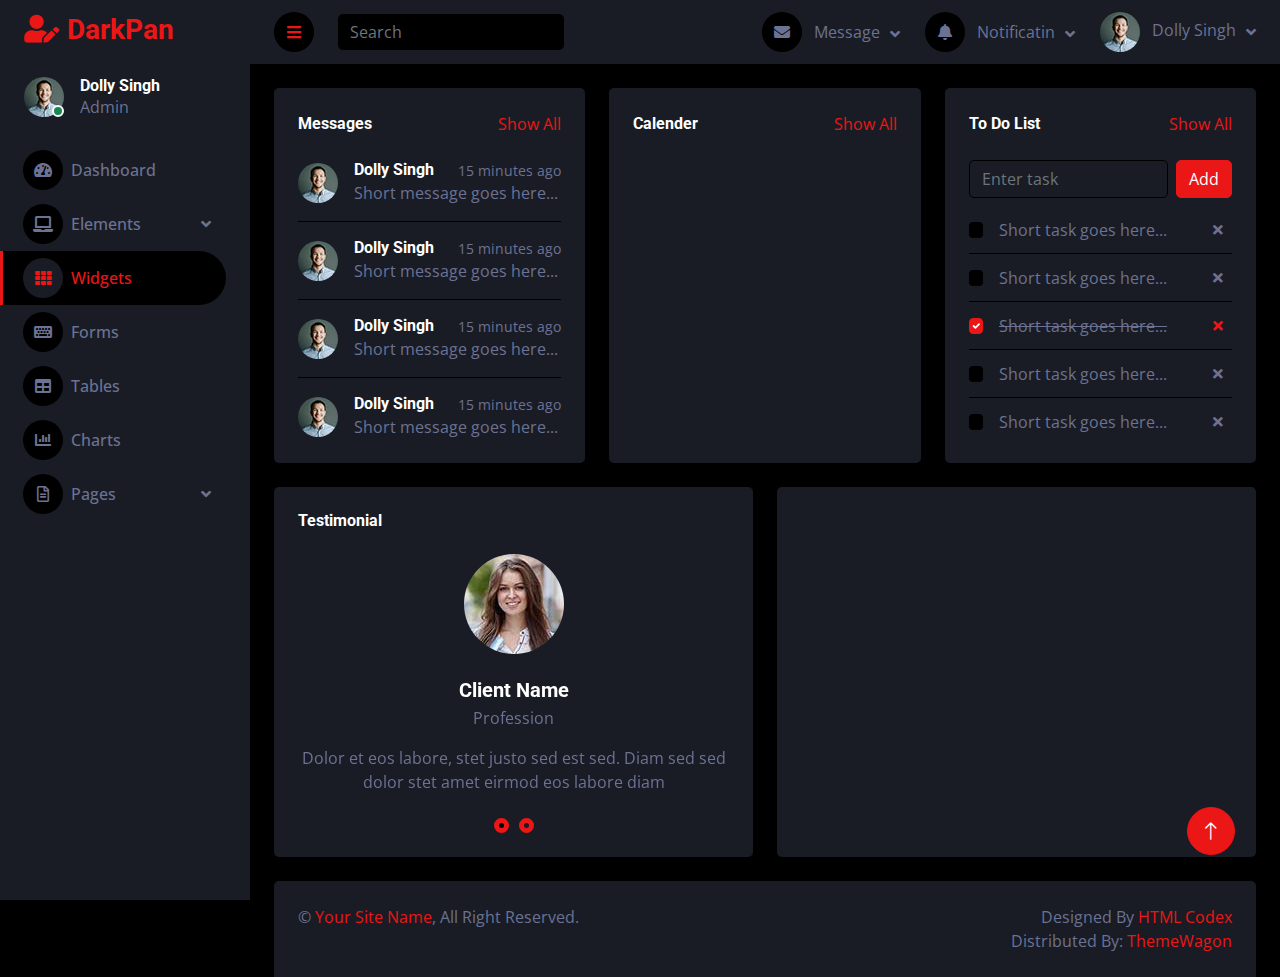
==== widget.html @ ba1cf60e "Add files via upload" ====
<!DOCTYPE html>
<html lang="en">

<head>
    <meta charset="utf-8">
    <title>Smart Bin Widget</title>
    <meta content="width=device-width, initial-scale=1.0" name="viewport">
    <meta content="" name="keywords">
    <meta content="" name="description">

    <!-- Favicon -->
    <link href="img/favicon.ico" rel="icon">

    <!-- Google Web Fonts -->
    <link rel="preconnect" href="https://fonts.googleapis.com">
    <link rel="preconnect" href="https://fonts.gstatic.com" crossorigin>
    <link href="https://fonts.googleapis.com/css2?family=Open+Sans:wght@400;600&family=Roboto:wght@500;700&display=swap" rel="stylesheet"> 
    
    <!-- Icon Font Stylesheet -->
    <link href="https://cdnjs.cloudflare.com/ajax/libs/font-awesome/5.10.0/css/all.min.css" rel="stylesheet">
    <link href="https://cdn.jsdelivr.net/npm/bootstrap-icons@1.4.1/font/bootstrap-icons.css" rel="stylesheet">

    <!-- Libraries Stylesheet -->
    <link href="lib/owlcarousel/assets/owl.carousel.min.css" rel="stylesheet">
    <link href="lib/tempusdominus/css/tempusdominus-bootstrap-4.min.css" rel="stylesheet" />

    <!-- Customized Bootstrap Stylesheet -->
    <link href="css/bootstrap.min.css" rel="stylesheet">

    <!-- Template Stylesheet -->
    <link href="css/style.css" rel="stylesheet">
</head>

<body>
    <div class="container-fluid position-relative d-flex p-0">
        <!-- Spinner Start -->
        <div id="spinner" class="show bg-dark position-fixed translate-middle w-100 vh-100 top-50 start-50 d-flex align-items-center justify-content-center">
            <div class="spinner-border text-primary" style="width: 3rem; height: 3rem;" role="status">
                <span class="sr-only">Loading...</span>
            </div>
        </div>
        <!-- Spinner End -->


        <!-- Sidebar Start -->
        <div class="sidebar pe-4 pb-3">
            <nav class="navbar bg-secondary navbar-dark">
                <a href="index.html" class="navbar-brand mx-4 mb-3">
                    <h3 class="text-primary"><i class="fa fa-user-edit me-2"></i>DarkPan</h3>
                </a>
                <div class="d-flex align-items-center ms-4 mb-4">
                    <div class="position-relative">
                        <img class="rounded-circle" src="img/user.jpg" alt="" style="width: 40px; height: 40px;">
                        <div class="bg-success rounded-circle border border-2 border-white position-absolute end-0 bottom-0 p-1"></div>
                    </div>
                    <div class="ms-3">
                        <h6 class="mb-0">Dolly Singh</h6>
                        <span>Admin</span>
                    </div>
                </div>
                <div class="navbar-nav w-100">
                    <a href="index.html" class="nav-item nav-link"><i class="fa fa-tachometer-alt me-2"></i>Dashboard</a>
                    <div class="nav-item dropdown">
                        <a href="#" class="nav-link dropdown-toggle" data-bs-toggle="dropdown"><i class="fa fa-laptop me-2"></i>Elements</a>
                        <div class="dropdown-menu bg-transparent border-0">
                            <a href="element.html" class="dropdown-item">Other Elements</a>
                        </div>
                    </div>
                    <a href="widget.html" class="nav-item nav-link active"><i class="fa fa-th me-2"></i>Widgets</a>
                    <a href="form.html" class="nav-item nav-link"><i class="fa fa-keyboard me-2"></i>Forms</a>
                    <a href="table.html" class="nav-item nav-link"><i class="fa fa-table me-2"></i>Tables</a>
                    <a href="chart.html" class="nav-item nav-link"><i class="fa fa-chart-bar me-2"></i>Charts</a>
                    <div class="nav-item dropdown">
                        <a href="#" class="nav-link dropdown-toggle" data-bs-toggle="dropdown"><i class="far fa-file-alt me-2"></i>Pages</a>
                        <div class="dropdown-menu bg-transparent border-0">
                            <a href="signin.html" class="dropdown-item">Sign In</a>
                            <a href="signup.html" class="dropdown-item">Sign Up</a>
                            <a href="404.html" class="dropdown-item">404 Error</a>
                            <a href="blank.html" class="dropdown-item">Blank Page</a>
                        </div>
                    </div>
                </div>
            </nav>
        </div>
        <!-- Sidebar End -->


        <!-- Content Start -->
        <div class="content">
            <!-- Navbar Start -->
            <nav class="navbar navbar-expand bg-secondary navbar-dark sticky-top px-4 py-0">
                <a href="index.html" class="navbar-brand d-flex d-lg-none me-4">
                    <h2 class="text-primary mb-0"><i class="fa fa-user-edit"></i></h2>
                </a>
                <a href="#" class="sidebar-toggler flex-shrink-0">
                    <i class="fa fa-bars"></i>
                </a>
                <form class="d-none d-md-flex ms-4">
                    <input class="form-control bg-dark border-0" type="search" placeholder="Search">
                </form>
                <div class="navbar-nav align-items-center ms-auto">
                    <div class="nav-item dropdown">
                        <a href="#" class="nav-link dropdown-toggle" data-bs-toggle="dropdown">
                            <i class="fa fa-envelope me-lg-2"></i>
                            <span class="d-none d-lg-inline-flex">Message</span>
                        </a>
                        <div class="dropdown-menu dropdown-menu-end bg-secondary border-0 rounded-0 rounded-bottom m-0">
                            <a href="#" class="dropdown-item">
                                <div class="d-flex align-items-center">
                                    <img class="rounded-circle" src="img/user.jpg" alt="" style="width: 40px; height: 40px;">
                                    <div class="ms-2">
                                        <h6 class="fw-normal mb-0">Dolly send you a message</h6>
                                        <small>15 minutes ago</small>
                                    </div>
                                </div>
                            </a>
                            <hr class="dropdown-divider">
                            <a href="#" class="dropdown-item">
                                <div class="d-flex align-items-center">
                                    <img class="rounded-circle" src="img/user.jpg" alt="" style="width: 40px; height: 40px;">
                                    <div class="ms-2">
                                        <h6 class="fw-normal mb-0">Dolly send you a message</h6>
                                        <small>15 minutes ago</small>
                                    </div>
                                </div>
                            </a>
                            <hr class="dropdown-divider">
                            <a href="#" class="dropdown-item">
                                <div class="d-flex align-items-center">
                                    <img class="rounded-circle" src="img/user.jpg" alt="" style="width: 40px; height: 40px;">
                                    <div class="ms-2">
                                        <h6 class="fw-normal mb-0">Dolly send you a message</h6>
                                        <small>15 minutes ago</small>
                                    </div>
                                </div>
                            </a>
                            <hr class="dropdown-divider">
                            <a href="#" class="dropdown-item text-center">See all message</a>
                        </div>
                    </div>
                    <div class="nav-item dropdown">
                        <a href="#" class="nav-link dropdown-toggle" data-bs-toggle="dropdown">
                            <i class="fa fa-bell me-lg-2"></i>
                            <span class="d-none d-lg-inline-flex">Notificatin</span>
                        </a>
                        <div class="dropdown-menu dropdown-menu-end bg-secondary border-0 rounded-0 rounded-bottom m-0">
                            <a href="#" class="dropdown-item">
                                <h6 class="fw-normal mb-0">Profile updated</h6>
                                <small>15 minutes ago</small>
                            </a>
                            <hr class="dropdown-divider">
                            <a href="#" class="dropdown-item">
                                <h6 class="fw-normal mb-0">New user added</h6>
                                <small>15 minutes ago</small>
                            </a>
                            <hr class="dropdown-divider">
                            <a href="#" class="dropdown-item">
                                <h6 class="fw-normal mb-0">Password changed</h6>
                                <small>15 minutes ago</small>
                            </a>
                            <hr class="dropdown-divider">
                            <a href="#" class="dropdown-item text-center">See all notifications</a>
                        </div>
                    </div>
                    <div class="nav-item dropdown">
                        <a href="#" class="nav-link dropdown-toggle" data-bs-toggle="dropdown">
                            <img class="rounded-circle me-lg-2" src="img/user.jpg" alt="" style="width: 40px; height: 40px;">
                            <span class="d-none d-lg-inline-flex">Dolly Singh</span>
                        </a>
                        <div class="dropdown-menu dropdown-menu-end bg-secondary border-0 rounded-0 rounded-bottom m-0">
                            <a href="#" class="dropdown-item">My Profile</a>
                            <a href="#" class="dropdown-item">Settings</a>
                            <a href="#" class="dropdown-item">Log Out</a>
                        </div>
                    </div>
                </div>
            </nav>
            <!-- Navbar End -->


            <!-- Widget Start -->
            <div class="container-fluid pt-4 px-4">
                <div class="row g-4">
                    <div class="col-sm-12 col-md-6 col-xl-4">
                        <div class="h-100 bg-secondary rounded p-4">
                            <div class="d-flex align-items-center justify-content-between mb-2">
                                <h6 class="mb-0">Messages</h6>
                                <a href="">Show All</a>
                            </div>
                            <div class="d-flex align-items-center border-bottom py-3">
                                <img class="rounded-circle flex-shrink-0" src="img/user.jpg" alt="" style="width: 40px; height: 40px;">
                                <div class="w-100 ms-3">
                                    <div class="d-flex w-100 justify-content-between">
                                        <h6 class="mb-0">Dolly Singh</h6>
                                        <small>15 minutes ago</small>
                                    </div>
                                    <span>Short message goes here...</span>
                                </div>
                            </div>
                            <div class="d-flex align-items-center border-bottom py-3">
                                <img class="rounded-circle flex-shrink-0" src="img/user.jpg" alt="" style="width: 40px; height: 40px;">
                                <div class="w-100 ms-3">
                                    <div class="d-flex w-100 justify-content-between">
                                        <h6 class="mb-0">Dolly Singh</h6>
                                        <small>15 minutes ago</small>
                                    </div>
                                    <span>Short message goes here...</span>
                                </div>
                            </div>
                            <div class="d-flex align-items-center border-bottom py-3">
                                <img class="rounded-circle flex-shrink-0" src="img/user.jpg" alt="" style="width: 40px; height: 40px;">
                                <div class="w-100 ms-3">
                                    <div class="d-flex w-100 justify-content-between">
                                        <h6 class="mb-0">Dolly Singh</h6>
                                        <small>15 minutes ago</small>
                                    </div>
                                    <span>Short message goes here...</span>
                                </div>
                            </div>
                            <div class="d-flex align-items-center pt-3">
                                <img class="rounded-circle flex-shrink-0" src="img/user.jpg" alt="" style="width: 40px; height: 40px;">
                                <div class="w-100 ms-3">
                                    <div class="d-flex w-100 justify-content-between">
                                        <h6 class="mb-0">Dolly Singh</h6>
                                        <small>15 minutes ago</small>
                                    </div>
                                    <span>Short message goes here...</span>
                                </div>
                            </div>
                        </div>
                    </div>
                    <div class="col-sm-12 col-md-6 col-xl-4">
                        <div class="h-100 bg-secondary rounded p-4">
                            <div class="d-flex align-items-center justify-content-between mb-4">
                                <h6 class="mb-0">Calender</h6>
                                <a href="">Show All</a>
                            </div>
                            <div id="calender"></div>
                        </div>
                    </div>
                    <div class="col-sm-12 col-md-6 col-xl-4">
                        <div class="h-100 bg-secondary rounded p-4">
                            <div class="d-flex align-items-center justify-content-between mb-4">
                                <h6 class="mb-0">To Do List</h6>
                                <a href="">Show All</a>
                            </div>
                            <div class="d-flex mb-2">
                                <input class="form-control bg-transparent" type="text" placeholder="Enter task">
                                <button type="button" class="btn btn-primary ms-2">Add</button>
                            </div>
                            <div class="d-flex align-items-center border-bottom py-2">
                                <input class="form-check-input m-0" type="checkbox">
                                <div class="w-100 ms-3">
                                    <div class="d-flex w-100 align-items-center justify-content-between">
                                        <span>Short task goes here...</span>
                                        <button class="btn btn-sm"><i class="fa fa-times"></i></button>
                                    </div>
                                </div>
                            </div>
                            <div class="d-flex align-items-center border-bottom py-2">
                                <input class="form-check-input m-0" type="checkbox">
                                <div class="w-100 ms-3">
                                    <div class="d-flex w-100 align-items-center justify-content-between">
                                        <span>Short task goes here...</span>
                                        <button class="btn btn-sm"><i class="fa fa-times"></i></button>
                                    </div>
                                </div>
                            </div>
                            <div class="d-flex align-items-center border-bottom py-2">
                                <input class="form-check-input m-0" type="checkbox" checked>
                                <div class="w-100 ms-3">
                                    <div class="d-flex w-100 align-items-center justify-content-between">
                                        <span><del>Short task goes here...</del></span>
                                        <button class="btn btn-sm text-primary"><i class="fa fa-times"></i></button>
                                    </div>
                                </div>
                            </div>
                            <div class="d-flex align-items-center border-bottom py-2">
                                <input class="form-check-input m-0" type="checkbox">
                                <div class="w-100 ms-3">
                                    <div class="d-flex w-100 align-items-center justify-content-between">
                                        <span>Short task goes here...</span>
                                        <button class="btn btn-sm"><i class="fa fa-times"></i></button>
                                    </div>
                                </div>
                            </div>
                            <div class="d-flex align-items-center pt-2">
                                <input class="form-check-input m-0" type="checkbox">
                                <div class="w-100 ms-3">
                                    <div class="d-flex w-100 align-items-center justify-content-between">
                                        <span>Short task goes here...</span>
                                        <button class="btn btn-sm"><i class="fa fa-times"></i></button>
                                    </div>
                                </div>
                            </div>
                        </div>
                    </div>
                    <div class="col-sm-12 col-xl-6">
                        <div class="bg-secondary rounded h-100 p-4">
                            <h6 class="mb-4">Testimonial</h6>
                            <div class="owl-carousel testimonial-carousel">
                                <div class="testimonial-item text-center">
                                    <img class="img-fluid rounded-circle mx-auto mb-4" src="img/testimonial-1.jpg" style="width: 100px; height: 100px;">
                                    <h5 class="mb-1">Client Name</h5>
                                    <p>Profession</p>
                                    <p class="mb-0">Dolor et eos labore, stet justo sed est sed. Diam sed sed dolor stet amet eirmod eos labore diam</p>
                                </div>
                                <div class="testimonial-item text-center">
                                    <img class="img-fluid rounded-circle mx-auto mb-4" src="img/testimonial-2.jpg" style="width: 100px; height: 100px;">
                                    <h5 class="mb-1">Client Name</h5>
                                    <p>Profession</p>
                                    <p class="mb-0">Dolor et eos labore, stet justo sed est sed. Diam sed sed dolor stet amet eirmod eos labore diam</p>
                                </div>
                            </div>
                        </div>
                    </div>
                    <div class="col-sm-12 col-xl-6">
                        <div class="bg-secondary rounded h-100 p-4">
                            <iframe class="position-relative rounded w-100 h-100"
                            src="https://www.google.com/maps/embed?pb=!1m18!1m12!1m3!1d3001156.4288297426!2d-78.01371936852176!3d42.72876761954724!2m3!1f0!2f0!3f0!3m2!1i1024!2i768!4f13.1!3m3!1m2!1s0x4ccc4bf0f123a5a9%3A0xddcfc6c1de189567!2sNew%20York%2C%20USA!5e0!3m2!1sen!2sbd!4v1603794290143!5m2!1sen!2sbd"
                            frameborder="0" allowfullscreen="" aria-hidden="false"
                            tabindex="0" style="filter: grayscale(100%) invert(92%) contrast(83%); border: 0;"></iframe>
                        </div>
                    </div>
                </div>
            </div>
            <!-- Widget End -->


            <!-- Footer Start -->
            <div class="container-fluid pt-4 px-4">
                <div class="bg-secondary rounded-top p-4">
                    <div class="row">
                        <div class="col-12 col-sm-6 text-center text-sm-start">
                            &copy; <a href="#">Your Site Name</a>, All Right Reserved. 
                        </div>
                        <div class="col-12 col-sm-6 text-center text-sm-end">
                            <!--/*** This template is free as long as you keep the footer author’s credit link/attribution link/backlink. If you'd like to use the template without the footer author’s credit link/attribution link/backlink, you can purchase the Credit Removal License from "https://htmlcodex.com/credit-removal". Thank you for your support. ***/-->
                            Designed By <a href="https://htmlcodex.com">HTML Codex</a>
                            <br>Distributed By: <a href="https://themewagon.com" target="_blank">ThemeWagon</a>
                        </div>
                    </div>
                </div>
            </div>
            <!-- Footer End -->
        </div>
        <!-- Content End -->


        <!-- Back to Top -->
        <a href="#" class="btn btn-lg btn-primary btn-lg-square back-to-top"><i class="bi bi-arrow-up"></i></a>
    </div>

    <!-- JavaScript Libraries -->
    <script src="https://code.jquery.com/jquery-3.4.1.min.js"></script>
    <script src="https://cdn.jsdelivr.net/npm/bootstrap@5.0.0/dist/js/bootstrap.bundle.min.js"></script>
    <script src="lib/chart/chart.min.js"></script>
    <script src="lib/easing/easing.min.js"></script>
    <script src="lib/waypoints/waypoints.min.js"></script>
    <script src="lib/owlcarousel/owl.carousel.min.js"></script>
    <script src="lib/tempusdominus/js/moment.min.js"></script>
    <script src="lib/tempusdominus/js/moment-timezone.min.js"></script>
    <script src="lib/tempusdominus/js/tempusdominus-bootstrap-4.min.js"></script>

    <!-- Template Javascript -->
    <script src="js/main.js"></script>
</body>

</html>
---- css/style.css ----
/********** Template CSS **********/
:root {
    --primary: #EB1616;
    --secondary: #191C24;
    --light: #6C7293;
    --dark: #000000;
}

.prevent-select {
    -webkit-user-select: none; /* Safari */
    -ms-user-select: none; /* IE 10 and IE 11 */
    user-select: none; /* Standard syntax */
  }


.back-to-top {
    position: fixed;
    display: none;
    right: 45px;
    bottom: 45px;
    z-index: 99;
}


/*** Spinner ***/
#spinner {
    opacity: 0;
    visibility: hidden;
    transition: opacity .5s ease-out, visibility 0s linear .5s;
    z-index: 99999;
}

#spinner.show {
    transition: opacity .5s ease-out, visibility 0s linear 0s;
    visibility: visible;
    opacity: 1;
}


/*** Button ***/
.btn {
    transition: .5s;
}

.btn-square {
    width: 38px;
    height: 38px;
}

.btn-sm-square {
    width: 32px;
    height: 32px;
}

.btn-lg-square {
    width: 48px;
    height: 48px;
}

/* aliign reset buttons  */
.btn-square,
.btn-sm-square,
.btn-lg-square {
    padding: 0;
    display: inline-flex;
    align-items: center;
    justify-content: center;
    font-weight: normal;
    border-radius: 50px;
}

#reset-paper-button{
    margin-right:50%;
}

/*** Layout ***/
.sidebar {
    position: fixed;
    top: 0;
    left: 0;
    bottom: 0;
    width: 250px;
    height: 100vh;
    overflow-y: auto;
    background: var(--secondary);
    transition: 0.5s;
    z-index: 999;
}

.content {
    margin-left: 250px;
    min-height: 100vh;
    background: var(--dark);
    transition: 0.5s;
}

@media (min-width: 992px) {
    .sidebar {
        margin-left: 0;
    }

    .sidebar.open {
        margin-left: -250px;
    }

    .content {
        width: calc(100% - 250px);
    }

    .content.open {
        width: 100%;
        margin-left: 0;
    }
}

@media (max-width: 991.98px) {
    .sidebar {
        margin-left: -250px;
    }

    .sidebar.open {
        margin-left: 0;
    }

    .content {
        width: 100%;
        margin-left: 0;
    }
}


/*** Navbar ***/
.sidebar .navbar .navbar-nav .nav-link {
    padding: 7px 20px;
    color: var(--light);
    font-weight: 500;
    border-left: 3px solid var(--secondary);
    border-radius: 0 30px 30px 0;
    outline: none;
}

.sidebar .navbar .navbar-nav .nav-link:hover,
.sidebar .navbar .navbar-nav .nav-link.active {
    color: var(--primary);
    background: var(--dark);
    border-color: var(--primary);
}

.sidebar .navbar .navbar-nav .nav-link i {
    width: 40px;
    height: 40px;
    display: inline-flex;
    align-items: center;
    justify-content: center;
    background: var(--dark);
    border-radius: 40px;
}

.sidebar .navbar .navbar-nav .nav-link:hover i,
.sidebar .navbar .navbar-nav .nav-link.active i {
    background: var(--secondary);
}

.sidebar .navbar .dropdown-toggle::after {
    position: absolute;
    top: 15px;
    right: 15px;
    border: none;
    content: "\f107";
    font-family: "Font Awesome 5 Free";
    font-weight: 900;
    transition: .5s;
}

.sidebar .navbar .dropdown-toggle[aria-expanded=true]::after {
    transform: rotate(-180deg);
}

.sidebar .navbar .dropdown-item {
    padding-left: 25px;
    border-radius: 0 30px 30px 0;
    color: var(--light);
}

.sidebar .navbar .dropdown-item:hover,
.sidebar .navbar .dropdown-item.active {
    background: var(--dark);
}

.content .navbar .navbar-nav .nav-link {
    margin-left: 25px;
    padding: 12px 0;
    color: var(--light);
    outline: none;
}

.content .navbar .navbar-nav .nav-link:hover,
.content .navbar .navbar-nav .nav-link.active {
    color: var(--primary);
}

.content .navbar .sidebar-toggler,
.content .navbar .navbar-nav .nav-link i {
    width: 40px;
    height: 40px;
    display: inline-flex;
    align-items: center;
    justify-content: center;
    background: var(--dark);
    border-radius: 40px;
}

.content .navbar .dropdown-item {
    color: var(--light);
}

.content .navbar .dropdown-item:hover,
.content .navbar .dropdown-item.active {
    background: var(--dark);
}

.content .navbar .dropdown-toggle::after {
    margin-left: 6px;
    vertical-align: middle;
    border: none;
    content: "\f107";
    font-family: "Font Awesome 5 Free";
    font-weight: 900;
    transition: .5s;
}

.content .navbar .dropdown-toggle[aria-expanded=true]::after {
    transform: rotate(-180deg);
}

@media (max-width: 575.98px) {
    .content .navbar .navbar-nav .nav-link {
        margin-left: 15px;
    }
}


/*** Date Picker ***/
.bootstrap-datetimepicker-widget.bottom {
    top: auto !important;
}

.bootstrap-datetimepicker-widget .table * {
    border-bottom-width: 0px;
}

.bootstrap-datetimepicker-widget .table th {
    font-weight: 500;
}

.bootstrap-datetimepicker-widget.dropdown-menu {
    padding: 10px;
    border-radius: 2px;
}

.bootstrap-datetimepicker-widget table td.active,
.bootstrap-datetimepicker-widget table td.active:hover {
    background: var(--primary);
}

.bootstrap-datetimepicker-widget table td.today::before {
    border-bottom-color: var(--primary);
}


/*** Testimonial ***/
.progress .progress-bar {
    width: 0px;
    transition: 2s;
}


/*** Testimonial ***/
.testimonial-carousel .owl-dots {
    margin-top: 24px;
    display: flex;
    align-items: flex-end;
    justify-content: center;
}

.testimonial-carousel .owl-dot {
    position: relative;
    display: inline-block;
    margin: 0 5px;
    width: 15px;
    height: 15px;
    border: 5px solid var(--primary);
    border-radius: 15px;
    transition: .5s;
}

.testimonial-carousel .owl-dot.active {
    background: var(--dark);
    border-color: var(--primary);
}

.gauge {
    position: relative;
    width: 150px;
    height: 150px;
    margin: 0 auto;
}

.gauge-body {
    position: relative;
    width: 100%;
    height: 100%;
    background: #e6e6e6;
    border-radius: 50%;
    overflow: hidden;
}

.gauge-fill {
    position: absolute;
    /* top: 50%;
    left: 50%; */
    width: 100%;
    height: 100%;
    background: conic-gradient(
        #EB1616 var(--progress,  0), /* start color */
        #e6e6e6 0deg);
    transform-origin: bottom center;
    transform: rotate(0deg);
    border-radius: 50%;
}

.gauge-cover {
    position: absolute;
    top: 50%;
    left: 50%;
    width: 80%;
    height: 80%;
    background: #fff;
    border-radius: 50%;
    transform: translate(-50%, -50%);
}

.gauge-text {
    position: absolute;
    top: 50%;
    left: 50%;
    transform: translate(-50%, -50%);
    font-size: 24px;
    font-weight: bold;
    color: #333;
}
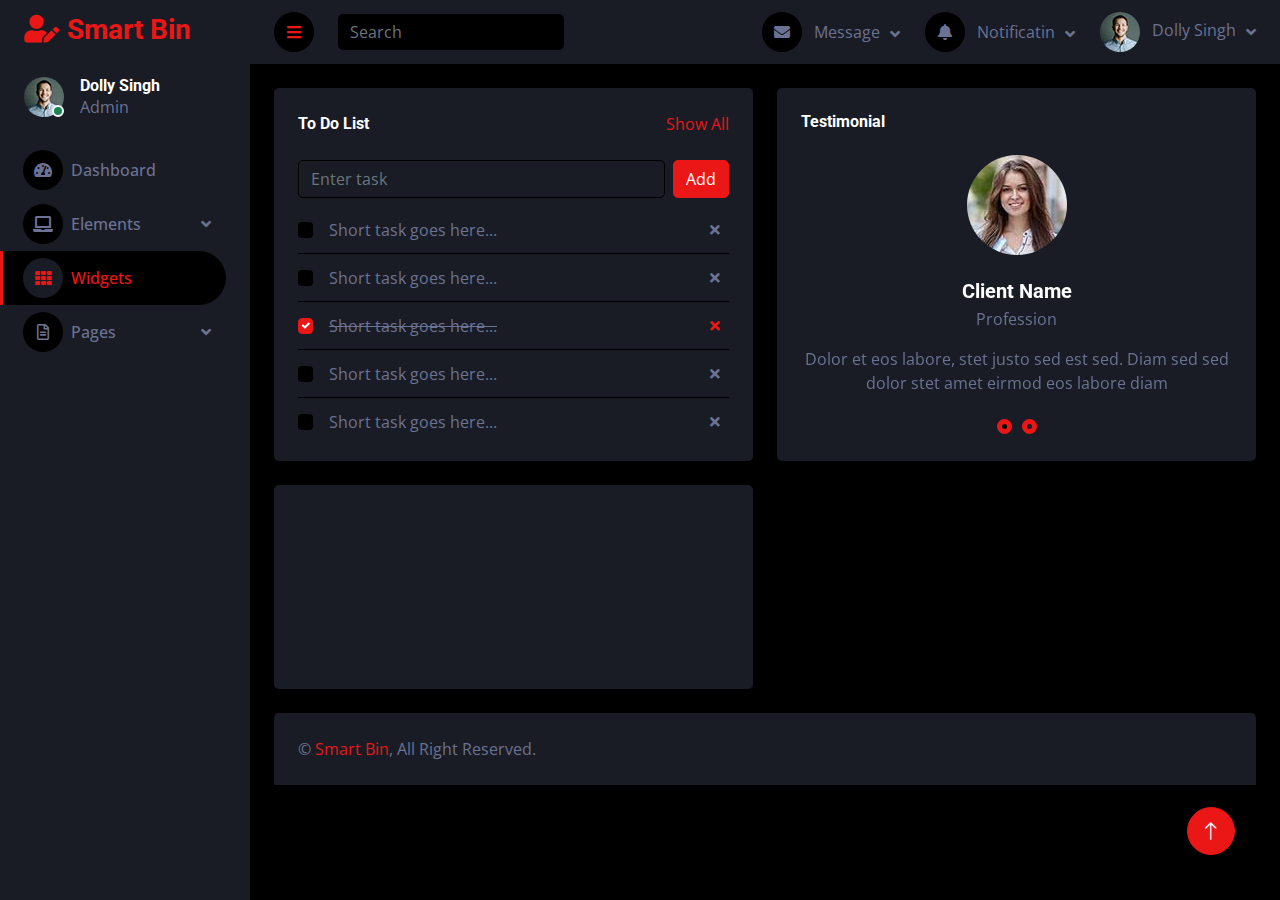
==== commit 938aa7ff: "update" ====
--- a/widget.html
+++ b/widget.html
@@ -9,7 +9,7 @@
     <meta content="" name="description">
 
     <!-- Favicon -->
-    <link href="img/favicon.ico" rel="icon">
+    <link href="img/icons8-bin-64.png" rel="icon">
 
     <!-- Google Web Fonts -->
     <link rel="preconnect" href="https://fonts.googleapis.com">
@@ -29,6 +29,7 @@
 
     <!-- Template Stylesheet -->
     <link href="css/style.css" rel="stylesheet">
+
 </head>
 
 <body>
@@ -46,7 +47,7 @@
         <div class="sidebar pe-4 pb-3">
             <nav class="navbar bg-secondary navbar-dark">
                 <a href="index.html" class="navbar-brand mx-4 mb-3">
-                    <h3 class="text-primary"><i class="fa fa-user-edit me-2"></i>DarkPan</h3>
+                    <h3 class="text-primary"><i class="fa fa-user-edit me-2"></i>Smart Bin</h3>
                 </a>
                 <div class="d-flex align-items-center ms-4 mb-4">
                     <div class="position-relative">
@@ -67,9 +68,7 @@
                         </div>
                     </div>
                     <a href="widget.html" class="nav-item nav-link active"><i class="fa fa-th me-2"></i>Widgets</a>
-                    <a href="form.html" class="nav-item nav-link"><i class="fa fa-keyboard me-2"></i>Forms</a>
-                    <a href="table.html" class="nav-item nav-link"><i class="fa fa-table me-2"></i>Tables</a>
-                    <a href="chart.html" class="nav-item nav-link"><i class="fa fa-chart-bar me-2"></i>Charts</a>
+
                     <div class="nav-item dropdown">
                         <a href="#" class="nav-link dropdown-toggle" data-bs-toggle="dropdown"><i class="far fa-file-alt me-2"></i>Pages</a>
                         <div class="dropdown-menu bg-transparent border-0">
@@ -181,64 +180,7 @@
             <!-- Widget Start -->
             <div class="container-fluid pt-4 px-4">
                 <div class="row g-4">
-                    <div class="col-sm-12 col-md-6 col-xl-4">
-                        <div class="h-100 bg-secondary rounded p-4">
-                            <div class="d-flex align-items-center justify-content-between mb-2">
-                                <h6 class="mb-0">Messages</h6>
-                                <a href="">Show All</a>
-                            </div>
-                            <div class="d-flex align-items-center border-bottom py-3">
-                                <img class="rounded-circle flex-shrink-0" src="img/user.jpg" alt="" style="width: 40px; height: 40px;">
-                                <div class="w-100 ms-3">
-                                    <div class="d-flex w-100 justify-content-between">
-                                        <h6 class="mb-0">Dolly Singh</h6>
-                                        <small>15 minutes ago</small>
-                                    </div>
-                                    <span>Short message goes here...</span>
-                                </div>
-                            </div>
-                            <div class="d-flex align-items-center border-bottom py-3">
-                                <img class="rounded-circle flex-shrink-0" src="img/user.jpg" alt="" style="width: 40px; height: 40px;">
-                                <div class="w-100 ms-3">
-                                    <div class="d-flex w-100 justify-content-between">
-                                        <h6 class="mb-0">Dolly Singh</h6>
-                                        <small>15 minutes ago</small>
-                                    </div>
-                                    <span>Short message goes here...</span>
-                                </div>
-                            </div>
-                            <div class="d-flex align-items-center border-bottom py-3">
-                                <img class="rounded-circle flex-shrink-0" src="img/user.jpg" alt="" style="width: 40px; height: 40px;">
-                                <div class="w-100 ms-3">
-                                    <div class="d-flex w-100 justify-content-between">
-                                        <h6 class="mb-0">Dolly Singh</h6>
-                                        <small>15 minutes ago</small>
-                                    </div>
-                                    <span>Short message goes here...</span>
-                                </div>
-                            </div>
-                            <div class="d-flex align-items-center pt-3">
-                                <img class="rounded-circle flex-shrink-0" src="img/user.jpg" alt="" style="width: 40px; height: 40px;">
-                                <div class="w-100 ms-3">
-                                    <div class="d-flex w-100 justify-content-between">
-                                        <h6 class="mb-0">Dolly Singh</h6>
-                                        <small>15 minutes ago</small>
-                                    </div>
-                                    <span>Short message goes here...</span>
-                                </div>
-                            </div>
-                        </div>
-                    </div>
-                    <div class="col-sm-12 col-md-6 col-xl-4">
-                        <div class="h-100 bg-secondary rounded p-4">
-                            <div class="d-flex align-items-center justify-content-between mb-4">
-                                <h6 class="mb-0">Calender</h6>
-                                <a href="">Show All</a>
-                            </div>
-                            <div id="calender"></div>
-                        </div>
-                    </div>
-                    <div class="col-sm-12 col-md-6 col-xl-4">
+                    <div class="col-sm-12 col-xl-6 col-xl-4">
                         <div class="h-100 bg-secondary rounded p-4">
                             <div class="d-flex align-items-center justify-content-between mb-4">
                                 <h6 class="mb-0">To Do List</h6>
@@ -332,12 +274,9 @@
                 <div class="bg-secondary rounded-top p-4">
                     <div class="row">
                         <div class="col-12 col-sm-6 text-center text-sm-start">
-                            &copy; <a href="#">Your Site Name</a>, All Right Reserved. 
+                            &copy; <a href="#">Smart Bin</a>, All Right Reserved. 
                         </div>
                         <div class="col-12 col-sm-6 text-center text-sm-end">
-                            <!--/*** This template is free as long as you keep the footer author’s credit link/attribution link/backlink. If you'd like to use the template without the footer author’s credit link/attribution link/backlink, you can purchase the Credit Removal License from "https://htmlcodex.com/credit-removal". Thank you for your support. ***/-->
-                            Designed By <a href="https://htmlcodex.com">HTML Codex</a>
-                            <br>Distributed By: <a href="https://themewagon.com" target="_blank">ThemeWagon</a>
                         </div>
                     </div>
                 </div>
